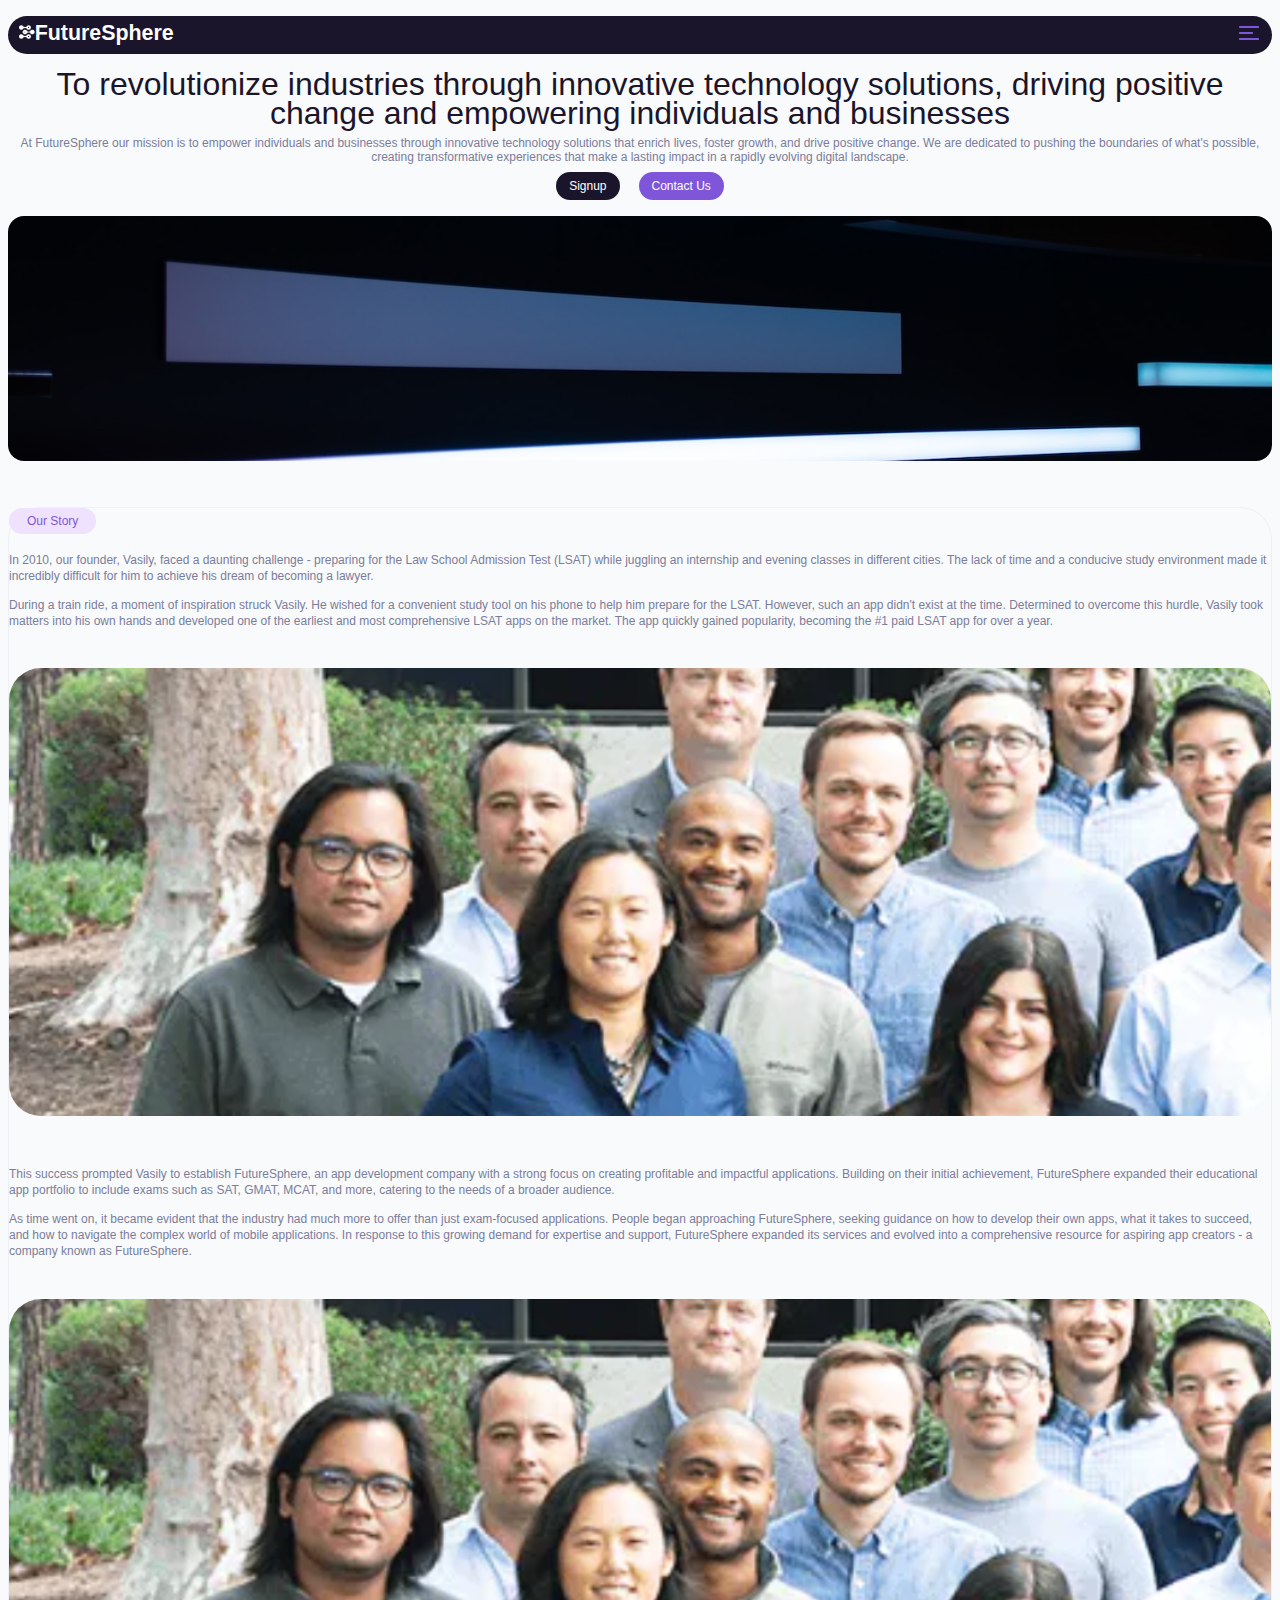
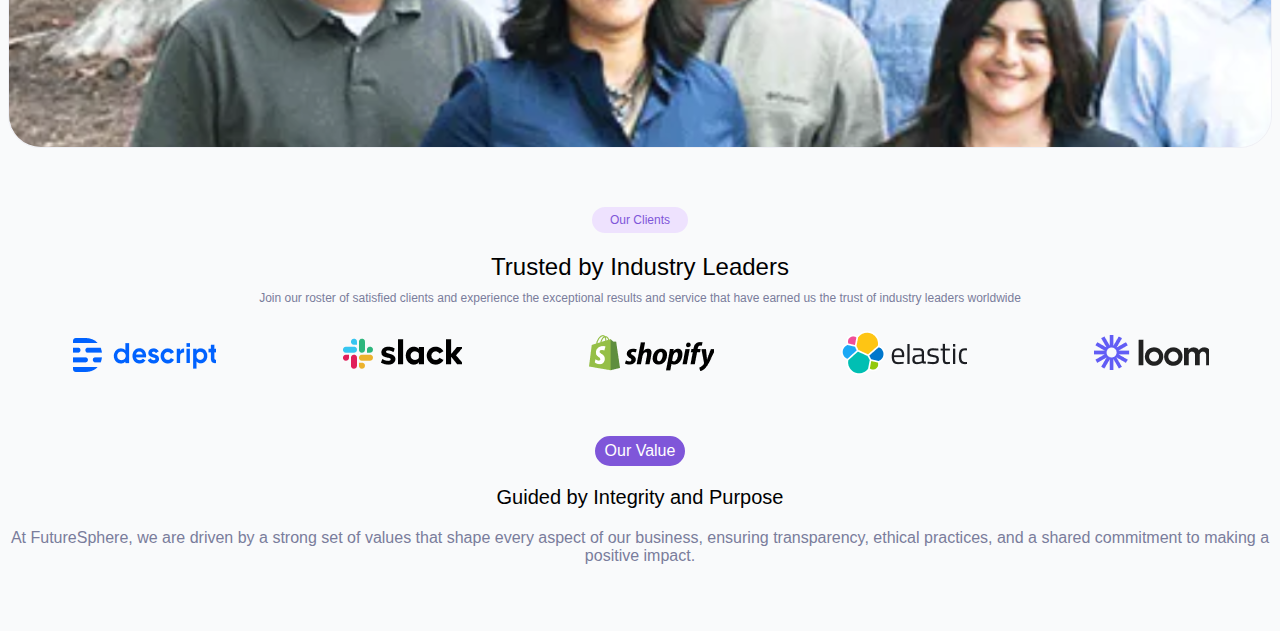
==== About.html @ 4e65060a "initial about" ====
<!DOCTYPE html>
<html lang="en">
<head>
    <meta charset="UTF-8">
    <meta name="viewport" content="width=device-width, initial-scale=1.0">
    <title>About</title>
    <link rel="stylesheet" href="Stylesheet/About.css">
</head>
<body>
    <div class="main">
        <Header>
            <div class="main-head">
                    <img src="Images/Vector.png" alt="">
                <div class="heading">
                    <h1>FutureSphere</h1>
                </div>
                <div class="menu-list">
                    <ul>
                        <li><a href="">About</a></li>
                        <li><a href="">Careers</a></li>
                        <li><a href="">Blogs</a></li>
                        <li><a href="">Pricing</a></li>
                    </ul>
                </div>
                <div class="menu">
                    <button>Contact Us</button>
                    <img src="Images/menu-02.png" alt="">
                </div>
            </div>
        </Header>
        <div class="main-heading">
            <h2>To revolutionize industries through innovative technology solutions, driving positive change and empowering individuals and businesses</h2>
            <p>At FutureSphere our mission is to empower individuals and businesses through innovative technology solutions that enrich lives, foster growth, and drive positive change. We are dedicated to pushing the boundaries of what's possible, creating transformative experiences that make a lasting impact in a rapidly evolving digital landscape.</p>
            <div class="action">
                <button class="sign">Signup</button>
                <button class="contact">Contact Us</button>
            </div>
        </div>
        <div class="hero-image">
            <img src="Images/About-hero-image.jpeg" alt="">
        </div>
        <div class="story">
            <button class="our-story">Our Story</button>
            <p>In 2010, our founder, Vasily, faced a daunting challenge - preparing for the Law School Admission Test (LSAT) while juggling an internship and evening classes in different cities. The lack of time and a conducive study environment made it incredibly difficult for him to achieve his dream of becoming a lawyer.</p>
            <p>During a train ride, a moment of inspiration struck Vasily. He wished for a convenient study tool on his phone to help him prepare for the LSAT. However, such an app didn't exist at the time. Determined to overcome this hurdle, Vasily took matters into his own hands and developed one of the earliest and most comprehensive LSAT apps on the market. The app quickly gained popularity, becoming the #1 paid LSAT app for over a year.</p>
            <div class="image">
                <img src="Images/Groupphoto.svg" alt="">
            </div>
            <p>This success prompted Vasily to establish FutureSphere, an app development company with a strong focus on creating profitable and impactful applications. Building on their initial achievement, FutureSphere expanded their educational app portfolio to include exams such as SAT, GMAT, MCAT, and more, catering to the needs of a broader audience.</p>
            <p>As time went on, it became evident that the industry had much more to offer than just exam-focused applications. People began approaching FutureSphere, seeking guidance on how to develop their own apps, what it takes to succeed, and how to navigate the complex world of mobile applications. In response to this growing demand for expertise and support, FutureSphere expanded its services and evolved into a comprehensive resource for aspiring app creators - a company known as FutureSphere.</p>
            <div class="image-group">
                <img src="Images/Groupphoto.svg" alt="">
            </div>
        </div>
        <div class="client">
            <button>Our Clients</button>
            <h1>Trusted by Industry Leaders</h1>
            <p>Join our roster of satisfied clients and experience the exceptional results and service that have earned us the trust of industry leaders worldwide</p>
        </div>
        <div class="logo-wrapper">
            <img src="Images/Descript.png" alt="" class="desc">
            <img src="Images/Slack.png" alt="" class="slack">
            <img src="Images/Shopify.png" alt="" class="shopify">
            <img src="Images/elastic.png" alt="" class="elastic">
            <img src="Images/loom.png" alt="" class="loom">
        </div>
        <div class="value">
            <button class="our-value">Our Value</button>
            <h2>Guided by Integrity and Purpose</h2>
            <p>At FutureSphere, we are driven by a strong set of values that shape every aspect of our business, ensuring transparency, ethical practices, and a shared commitment to making a positive impact.</p>   
        </div>
    </div>
</body>
</html>
---- Stylesheet/About.css ----
:root{
    --dark-color: #1B152B;
    --white-color:  #FFFFFF;
    --gray-color: #7A7D9C;
    --purple-color: #7f56d9;
    --light-color: #EEE2FE;
    --border-color:#EFF0F6;
    --dark-gray: #8B857F;
}
*{
    box-sizing: border-box;
}
body{
    background-color: #F9FAFB;
    padding: 0px;
    margin: 0px;
}
h1, h2, h3{
    font-family: 'Inter', sans-serif;
}
p{
    font-family: 'Manrope', sans-serif;
}
.main{
    width: 100%;
    padding: 1rem 0.5rem ;
    margin: 0px;
}
.main-head{
    display: inline-flex;
    width: 100%;
    height: fit-content;
    background-color: var(--dark-color);
    padding: 5px 11px;
    border-radius: 47px;
}
.main-head>img{
    margin-top: 0.25rem;
    height: 14px;
    object-fit: cover;
}
.menu-list{
    margin: auto;
    display: none;
}
.menu-list ul{
    padding: 0rem;
}
.menu-list a{
    text-decoration: none;
    color: var(--white-color);
}
.menu-list li{
    font-size: 1rem;
    list-style-type: none;
    display: inline;
}
.heading{
    color: var(--white-color);
    font-weight: 700;
    font-size: 0.669rem;
    height: fit-content;
}
.heading>h1{
    margin: 0rem;
}
.menu{
    margin-left: auto;
    height: fit-content;   
}
.menu>button{
    text-align: center;
    border-radius: 1.25rem;
    padding: 0.5rem 1.875rem;
    font-size: 1rem;
    font-weight: 400;
    color: var(--white-color);
    background-color: var(--purple-color);
    border: 2px solid var(--purple-color);
    display: none;
}
.main-heading>h2{
    font-size: 2rem;
    font-weight: 500;
    line-height: 1.81rem;
    text-align: center;
    color: var(--dark-color);
    margin-top: 1rem;
    margin-bottom: 0rem;
}
.main-heading>p{
    font-size: 0.75rem;
    font-weight: 400;
    color: var(--gray-color);
    text-align: center;
    margin: 0.5rem 0rem;
}
.action{
    text-align: center;
    margin-top: 0.5rem;
}
.sign{
    border-radius: 1.25rem;
    border: 2px solid var(--dark-color);
    padding: 0.3125rem 0.6875rem;
    font-size: 0.75rem;
    width: fit-content;
    color: var(--white-color);
    background-color: var(--dark-color);

}
.contact{
    border-radius: 1.25rem;
    border: 2px solid var(--purple-color);
    padding: 0.3125rem 0.6875rem;
    font-size: 0.75rem;
    width: fit-content;
    color: var(--white-color);
    background-color: var(--purple-color);
    margin-left: 0.9375rem;
}
.hero-image{
    margin-top: 1rem;
    margin-bottom: 2.875rem;
    width: 100%;
    height: 15.312rem;
}
.hero-image>img{
    border-radius: 1rem;
    object-fit: cover;
    width: 100%;
    height: 100%;
    rotate: 180deg;
}
.story{
    border: 1px solid var(--border-color);
    border-radius: 2rem;
    margin-bottom: 3.687rem;
}
.our-story{
    border-radius: 1.25rem;
    border: 2px solid var(--light-color);
    background-color: var(--light-color);
    color: var(--purple-color);
    padding: 0.25rem 1rem;
    margin-bottom: 1.125rem;
    font-size: 0.75rem;
}
.image{
    width: 100%;
    height: 28rem;
    border-radius: 2rem;
    margin-top: 2.4375rem;
    margin-bottom: 3.125rem;
}
.image-group{
    width: 100%;
    height: 28rem;
    border-radius: 2rem;
    margin-top: 2.4375rem;
}
.image-group>img{
    width: 100%;
    height: 100%;
    border-radius: 2rem;
    object-fit: cover;
}
.image>img{
    width: 100%;
    height: 100%;
    border-radius: 2rem;
    object-fit: cover;
}
.story>p{
    font-size: 0.75rem;
    font-weight: 400;
    line-height: 1.02rem;
    color: var(--gray-color);
    margin-top: 0rem;
}
.client{
    text-align: center;
    margin-bottom: 1.5rem;
}
.client>button{
    padding: 0.25rem 1rem;
    border-radius: 1.25rem;
    font-size: 0.75rem;
    color: var(--purple-color);
    background-color: var(--light-color);
    border: 2px solid var(--light-color);
}
.client>h1{
    font-size: 1.5rem;
    font-weight: 500;
    line-height: 1.81rem;
    padding: 1.25rem;
    padding-bottom: 0.5rem;
    margin: 0rem;
}
.client>p{
    font-size: 0.75rem;
    font-weight: 400;
    line-height: 1.02rem;
    color: var(--gray-color);
    margin: 0rem;
}
.logo-wrapper{
    display: flex;
    flex-wrap: wrap;
    justify-content: space-around;
    margin: auto;
}
.value{
    text-align: center;
    margin-top: 3.625rem;
    margin-bottom: 3.125rem;
}
.our-value{
    font-size: 1rem;
    color: var(--white-color);
    padding: 0.25rem 0.5rem;
    border-radius: 2.9375rem;
    background-color: var(--purple-color);
    border: 2px solid var(--purple-color);
    margin-bottom: 1.25rem;
}
.value>h2{
    font-size: 1.25rem;
    font-weight: 500;
    margin-bottom: 1.25rem;
    margin-top: 0rem;
}
.value>p{
    font-size: 1rem;
    font-weight: 400;
    color: var(--gray-color);
}
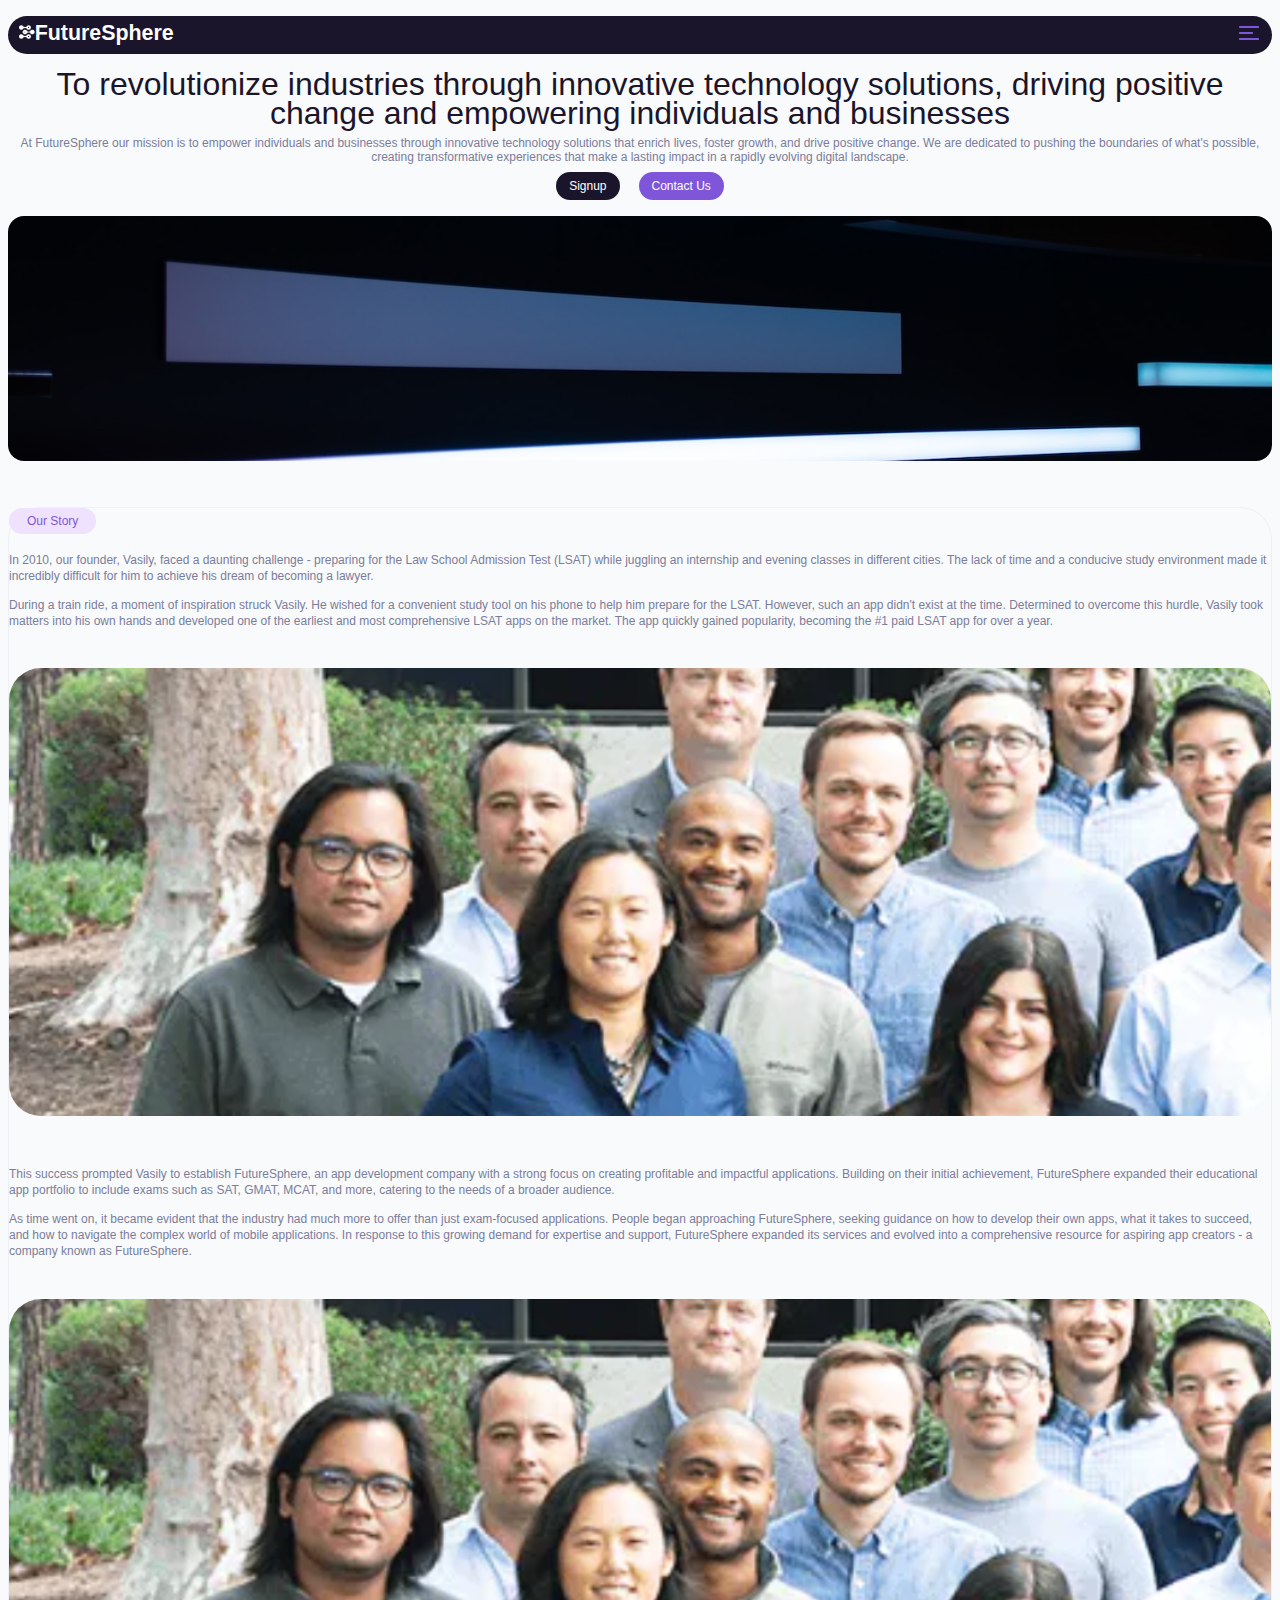
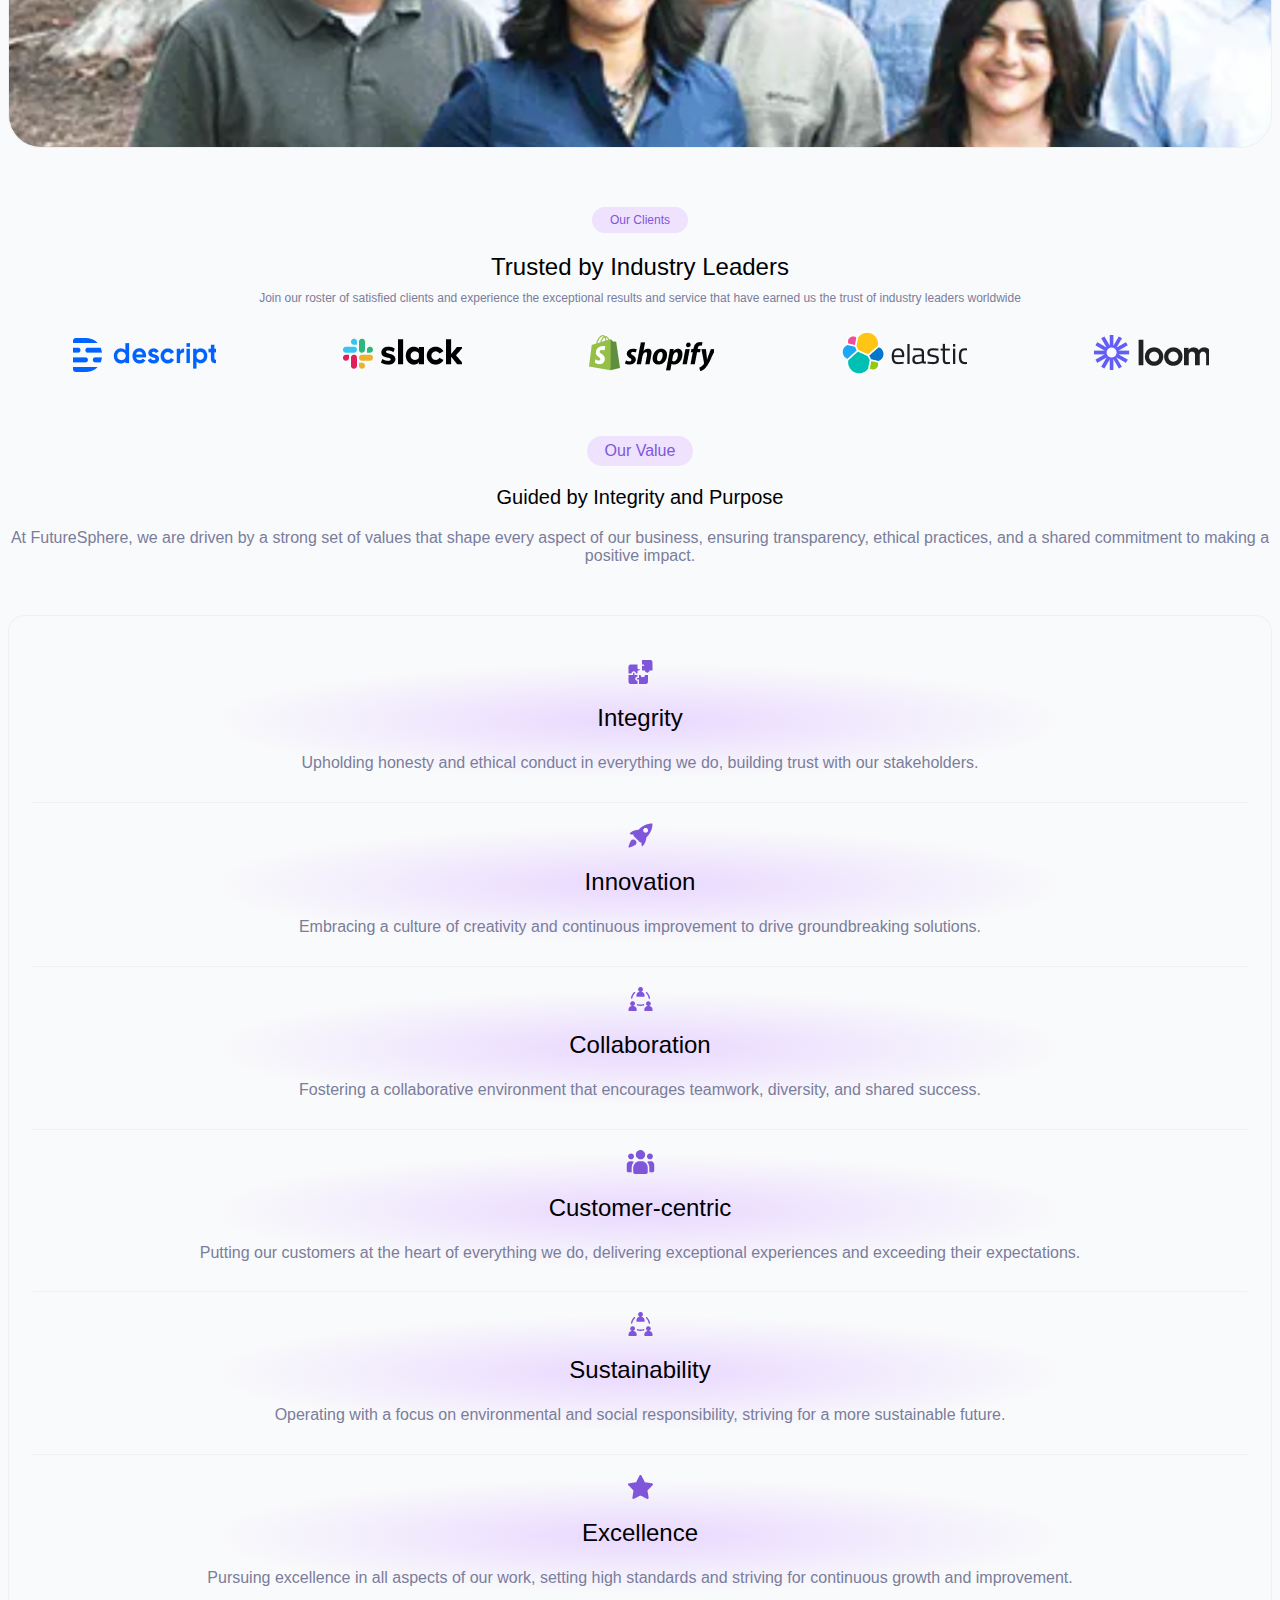
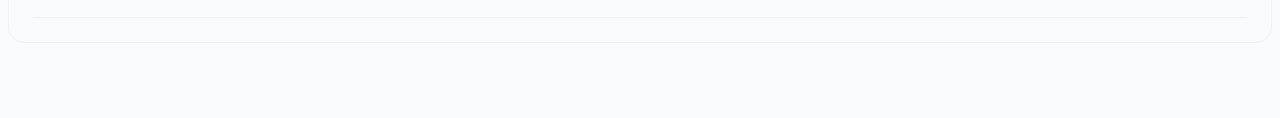
==== commit 3e873f64: "Some alterations" ====
--- a/About.html
+++ b/About.html
@@ -69,6 +69,38 @@
             <h2>Guided by Integrity and Purpose</h2>
             <p>At FutureSphere, we are driven by a strong set of values that shape every aspect of our business, ensuring transparency, ethical practices, and a shared commitment to making a positive impact.</p>   
         </div>
+        <div class="content-wrapper">
+            <div class="integrity">
+                <img src="Images/Integrity.svg" alt="">
+                <h1>Integrity</h1>
+                <p> Upholding honesty and ethical conduct in everything we do, building trust with our stakeholders.</p>
+            </div>
+            <div class="innovation">
+                <img src="Images/Innovation.svg" alt="">
+                <h1>Innovation</h1>
+                <p>Embracing a culture of creativity and continuous improvement to drive groundbreaking solutions.</p>
+            </div>
+            <div class="collaboration">
+                <img src="Images/collaboration.svg" alt="">
+                <h1>Collaboration</h1>
+                <p>Fostering a collaborative environment that encourages teamwork, diversity, and shared success.</p>
+            </div>
+            <div class="customer-centric">
+                <img src="Images/customer.svg" alt="">
+                <h1>Customer-centric</h1>
+                <p> Putting our customers at the heart of everything we do, delivering exceptional experiences and exceeding their expectations.</p>
+            </div>
+            <div class="sustainability">
+                <img src="Images/sustainability.svg" alt="">
+                <h1>Sustainability</h1>
+                <p> Operating with a focus on environmental and social responsibility, striving for a more sustainable future.</p>
+            </div>
+            <div class="excellence">
+                <img src="Images/excellence.svg" alt="">
+                <h1>Excellence</h1>
+                <p> Pursuing excellence in all aspects of our work, setting high standards and striving for continuous growth and improvement.</p>
+            </div>
+        </div>
     </div>
 </body>
 </html>--- a/Stylesheet/About.css
+++ b/Stylesheet/About.css
@@ -217,13 +217,13 @@
     margin-bottom: 3.125rem;
 }
 .our-value{
-    font-size: 1rem;
-    color: var(--white-color);
-    padding: 0.25rem 0.5rem;
-    border-radius: 2.9375rem;
-    background-color: var(--purple-color);
-    border: 2px solid var(--purple-color);
-    margin-bottom: 1.25rem;
+    padding: 0.25rem 1rem;
+    margin-bottom: 1.25rem;
+    border-radius: 1.25rem;
+    font-size: 1rem;
+    color: var(--purple-color);
+    background-color: var(--light-color);
+    border: 2px solid var(--light-color);
 }
 .value>h2{
     font-size: 1.25rem;
@@ -235,4 +235,126 @@
     font-size: 1rem;
     font-weight: 400;
     color: var(--gray-color);
+}
+.content-wrapper{
+    text-align: center;
+    margin-top: 1.5rem;
+    margin-bottom: 3.687rem;
+    padding: 1.5rem;
+    border: 1px solid var(--border-color);
+    border-radius: 1rem;
+}
+.integrity{
+    background-image: radial-gradient(#E9D8FF, #FFFFFF00, #E9D8FF00);
+    padding: 1.25rem;
+    padding-bottom: 0rem;
+    border-bottom: 1px solid var(--border-color);
+    
+}
+.integrity>h1{
+    font-size: 1.5rem;
+    margin-top: 1rem;
+    font-weight: 500;
+    margin-bottom: 1.25rem;
+}
+.integrity>p{
+    font-size: 1rem;
+    line-height: 1.366rem;
+    color: var(--gray-color);
+    padding-bottom: 0.75rem;
+}
+.innovation{
+    background-image: radial-gradient(#E9D8FF, #FFFFFF00, #E9D8FF00);
+    padding: 1.25rem;
+    padding-bottom: 0rem;
+    border-bottom: 1px solid var(--border-color);
+    
+}
+.innovation>h1{
+    font-size: 1.5rem;
+    margin-top: 1rem;
+    font-weight: 500;
+    margin-bottom: 1.25rem;
+}
+.innovation>p{
+    font-size: 1rem;
+    line-height: 1.366rem;
+    color: var(--gray-color);
+    padding-bottom: 0.75rem;
+}
+.collaboration{
+    background-image: radial-gradient(#E9D8FF, #FFFFFF00, #E9D8FF00);
+    padding: 1.25rem;
+    padding-bottom: 0rem;
+    border-bottom: 1px solid var(--border-color);
+    
+}
+.collaboration>h1{
+    font-size: 1.5rem;
+    margin-top: 1rem;
+    font-weight: 500;
+    margin-bottom: 1.25rem;
+}
+.collaboration>p{
+    font-size: 1rem;
+    line-height: 1.366rem;
+    color: var(--gray-color);
+    padding-bottom: 0.75rem;
+}
+.customer-centric{
+    background-image: radial-gradient(#E9D8FF, #FFFFFF00, #E9D8FF00);
+    padding: 1.25rem;
+    padding-bottom: 0rem;
+    border-bottom: 1px solid var(--border-color);
+    
+}
+.customer-centric>h1{
+    font-size: 1.5rem;
+    margin-top: 1rem;
+    font-weight: 500;
+    margin-bottom: 1.25rem;
+}
+.customer-centric>p{
+    font-size: 1rem;
+    line-height: 1.366rem;
+    color: var(--gray-color);
+    padding-bottom: 0.75rem;
+}
+.sustainability{
+    background-image: radial-gradient(#E9D8FF, #FFFFFF00, #E9D8FF00);
+    padding: 1.25rem;
+    padding-bottom: 0rem;
+    border-bottom: 1px solid var(--border-color);
+    
+}
+.sustainability>h1{
+    font-size: 1.5rem;
+    margin-top: 1rem;
+    font-weight: 500;
+    margin-bottom: 1.25rem;
+}
+.sustainability>p{
+    font-size: 1rem;
+    line-height: 1.366rem;
+    color: var(--gray-color);
+    padding-bottom: 0.75rem;
+}
+.excellence{
+    background-image: radial-gradient(#E9D8FF, #FFFFFF00, #E9D8FF00);
+    padding: 1.25rem;
+    padding-bottom: 0rem;
+    border-bottom: 1px solid var(--border-color);
+    
+}
+.excellence>h1{
+    font-size: 1.5rem;
+    margin-top: 1rem;
+    font-weight: 500;
+    margin-bottom: 1.25rem;
+}
+.excellence>p{
+    font-size: 1rem;
+    line-height: 1.366rem;
+    color: var(--gray-color);
+    padding-bottom: 0.75rem;
 }